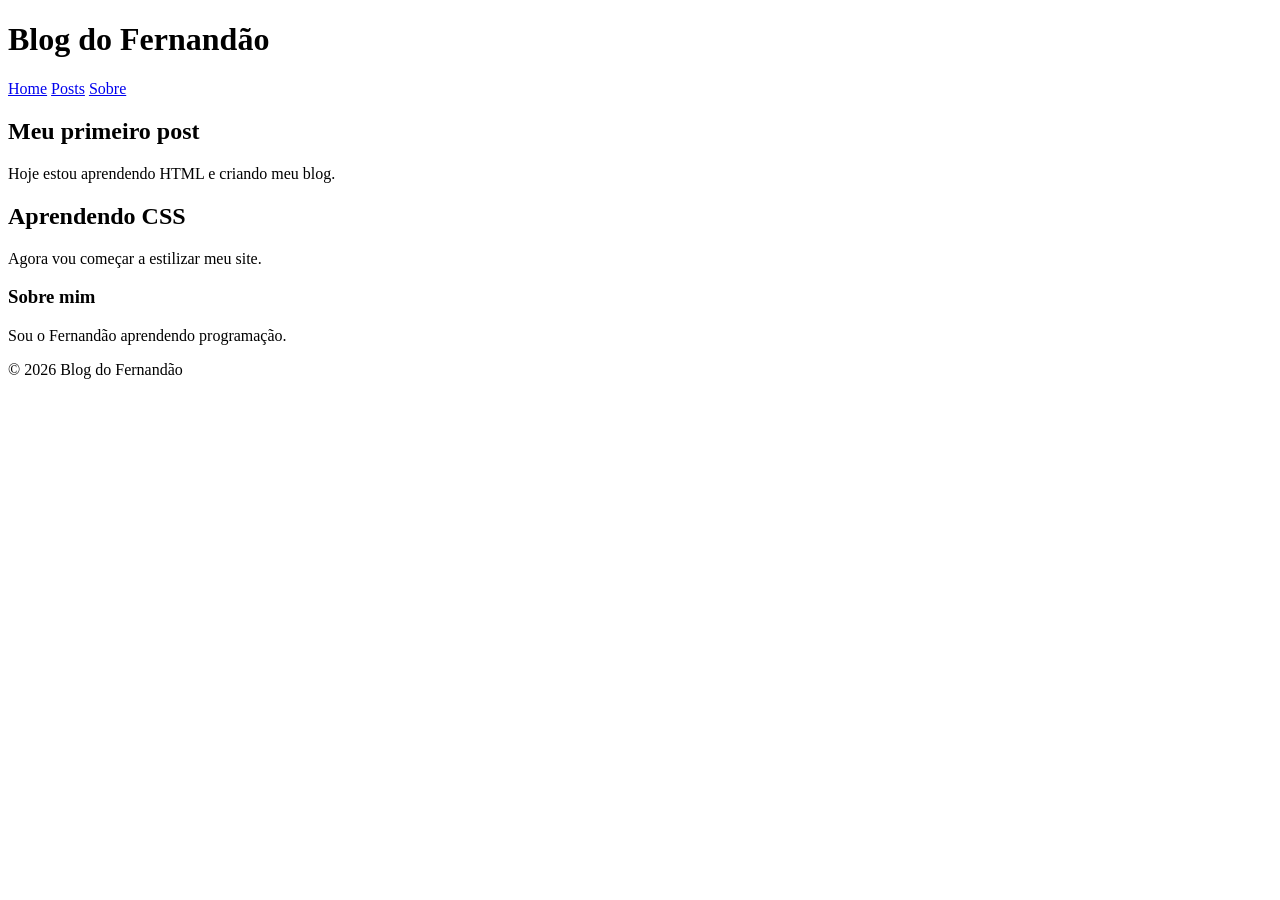
==== index.html @ 583f8b04 "10minutinhos" ====
<!DOCTYPE html>
<html lang="pt-BR">

<head>
    <title>Blog do Fernandão</title>
    <meta charset="UTF-8">
</head>

<body>

    <header> <!-- sla    Fica no topo do site. Exemplo: logo | nome do blog -->
        <h1>Blog do Fernandão</h1>
    </header>

    <nav> <!-- Menu de navegação. Exemplo: Home | Posts | Sobre | Contato -->
        <a href="#">Home</a>
        <a href="#">Posts</a>
        <a href="#">Sobre</a>
    </nav>

    <section> <!--Divide partes do site. Exemplo: posts recentes | categorias -->

        <article> <!-- Usado para posts de blog. Cada post geralmente é um <article>. -->
            <h2>Meu primeiro post</h2>
            <p>Hoje estou aprendendo HTML e criando meu blog.</p>
        </article>

        <article>
            <h2>Aprendendo CSS</h2>
            <p>Agora vou começar a estilizar meu site.</p>
        </article>

    </section>

    <aside>
        <!-- Conteúdo lateral. Exemplo: posts populares | propaganda | perfil do autor -->
        <h3>Sobre mim</h3>
        <p>Sou o Fernandão aprendendo programação.</p>
    </aside>

    <footer> 
        <!-- Fica no final da página. Exemplo: © 2026 Blog do Fernandão -->
        <p>© 2026 Blog do Fernandão</p>
    </footer>

</body>

<!-- <link rel="stylesheet" href="nsei.css"> -->

</html>
---- nsei.css ----
body{
    font-family: Arial;
    background: #f4f4f4;
}

header{
    background: black;
    color: white;
    padding: 20px;
}

article{
    background: white;
    padding: 15px;
    margin: 20px;
}
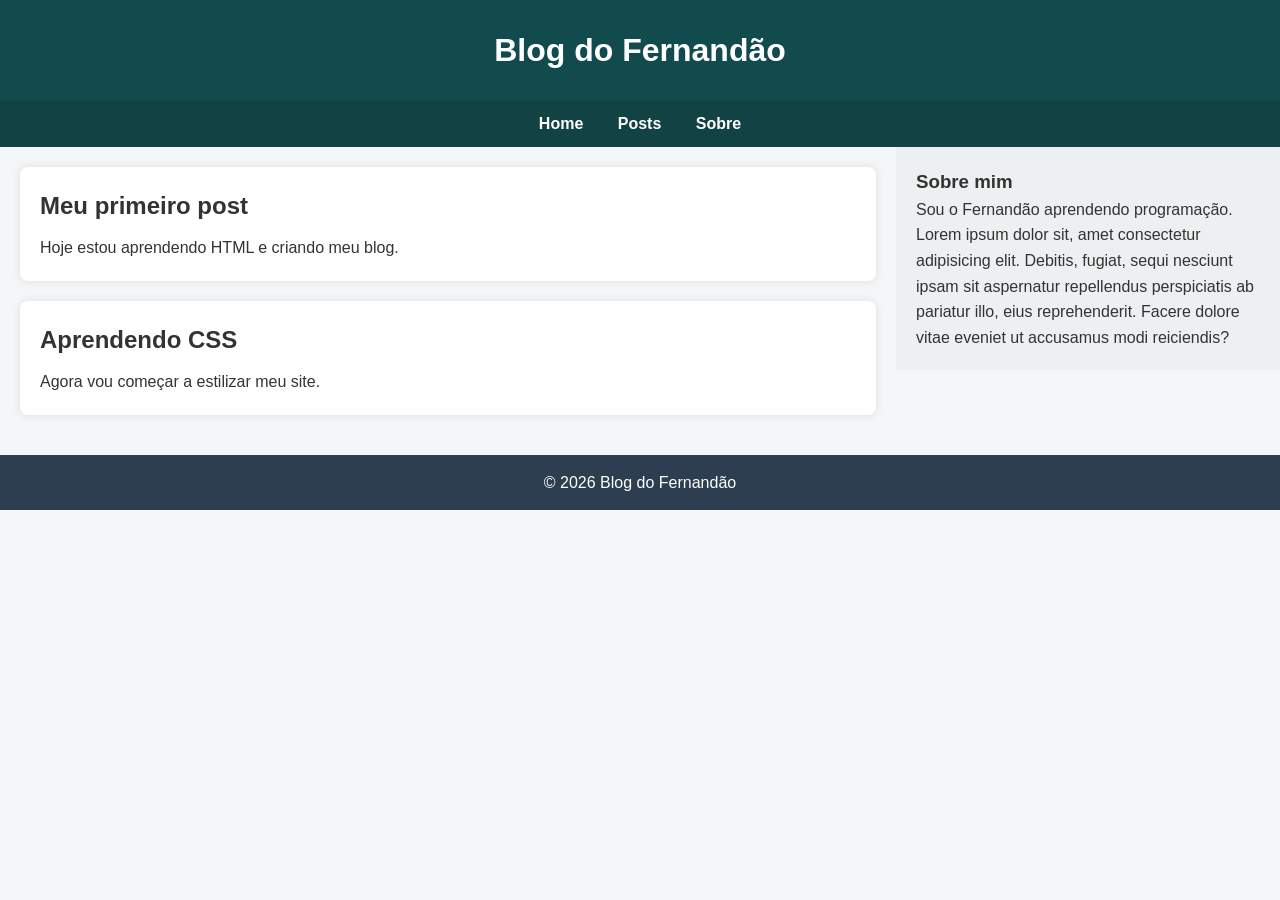
==== commit a9a29705: "v" ====
--- a/index.html
+++ b/index.html
@@ -18,6 +18,8 @@
         <a href="#">Sobre</a>
     </nav>
 
+    
+
     <section> <!--Divide partes do site. Exemplo: posts recentes | categorias -->
 
         <article> <!-- Usado para posts de blog. Cada post geralmente é um <article>. -->
@@ -36,6 +38,7 @@
         <!-- Conteúdo lateral. Exemplo: posts populares | propaganda | perfil do autor -->
         <h3>Sobre mim</h3>
         <p>Sou o Fernandão aprendendo programação.</p>
+        <p>Lorem ipsum dolor sit, amet consectetur adipisicing elit. Debitis, fugiat, sequi nesciunt ipsam sit aspernatur repellendus perspiciatis ab pariatur illo, eius reprehenderit. Facere dolore vitae eveniet ut accusamus modi reiciendis?</p>
     </aside>
 
     <footer> 
@@ -45,6 +48,6 @@
 
 </body>
 
-<!-- <link rel="stylesheet" href="nsei.css"> -->
+<link rel="stylesheet" href="nsei.css">
 
 </html>
--- a/nsei.css
+++ b/nsei.css
@@ -1,16 +1,80 @@
-body{
-    font-family: Arial;
-    background: #f4f4f4;
+/* Remove espaçamentos padrão do navegador */
+* {
+    margin: 0;
+    padding: 0;
+    box-sizing: border-box;
 }
 
-header{
-    background: black;
+/* Estilo geral do site */
+body {
+    font-family: Arial, Helvetica, sans-serif;
+    background-color: #f4f6f8;
+    color: #333;
+    line-height: 1.6;
+}
+
+/* Cabeçalho */
+header {
+    background-color: #124b4d;
     color: white;
+    padding: 25px;
+    text-align: center;
+}
+
+/* Menu de navegação */
+nav {
+    background-color: #134244;
+    padding: 10px;
+    text-align: center;
+}
+
+/* Links do menu */
+nav a {
+    color: white;
+    text-decoration: none;
+    margin: 0 15px;
+    font-weight: bold;
+}
+
+/* Efeito quando passa o mouse */
+nav a:hover {
+    color: #1abc9c;
+}
+
+/* Área principal */
+section {
+    width: 70%;
+    float: left;
     padding: 20px;
 }
 
-article{
-    background: white;
+/* Posts */
+article {
+    background-color: white;
+    padding: 20px;
+    margin-bottom: 20px;
+    border-radius: 8px;
+    box-shadow: 0 0 10px rgba(0,0,0,0.1);
+}
+
+/* Título do post */
+article h2 {
+    margin-bottom: 10px;
+}
+
+/* Barra lateral */
+aside {
+    width: 30%;
+    float: right;
+    background-color: #ecf0f1;
+    padding: 20px;
+}
+
+/* Rodapé */
+footer {
+    clear: both;
+    background-color: #2c3e50;
+    color: white;
+    text-align: center;
     padding: 15px;
-    margin: 20px;
 }
